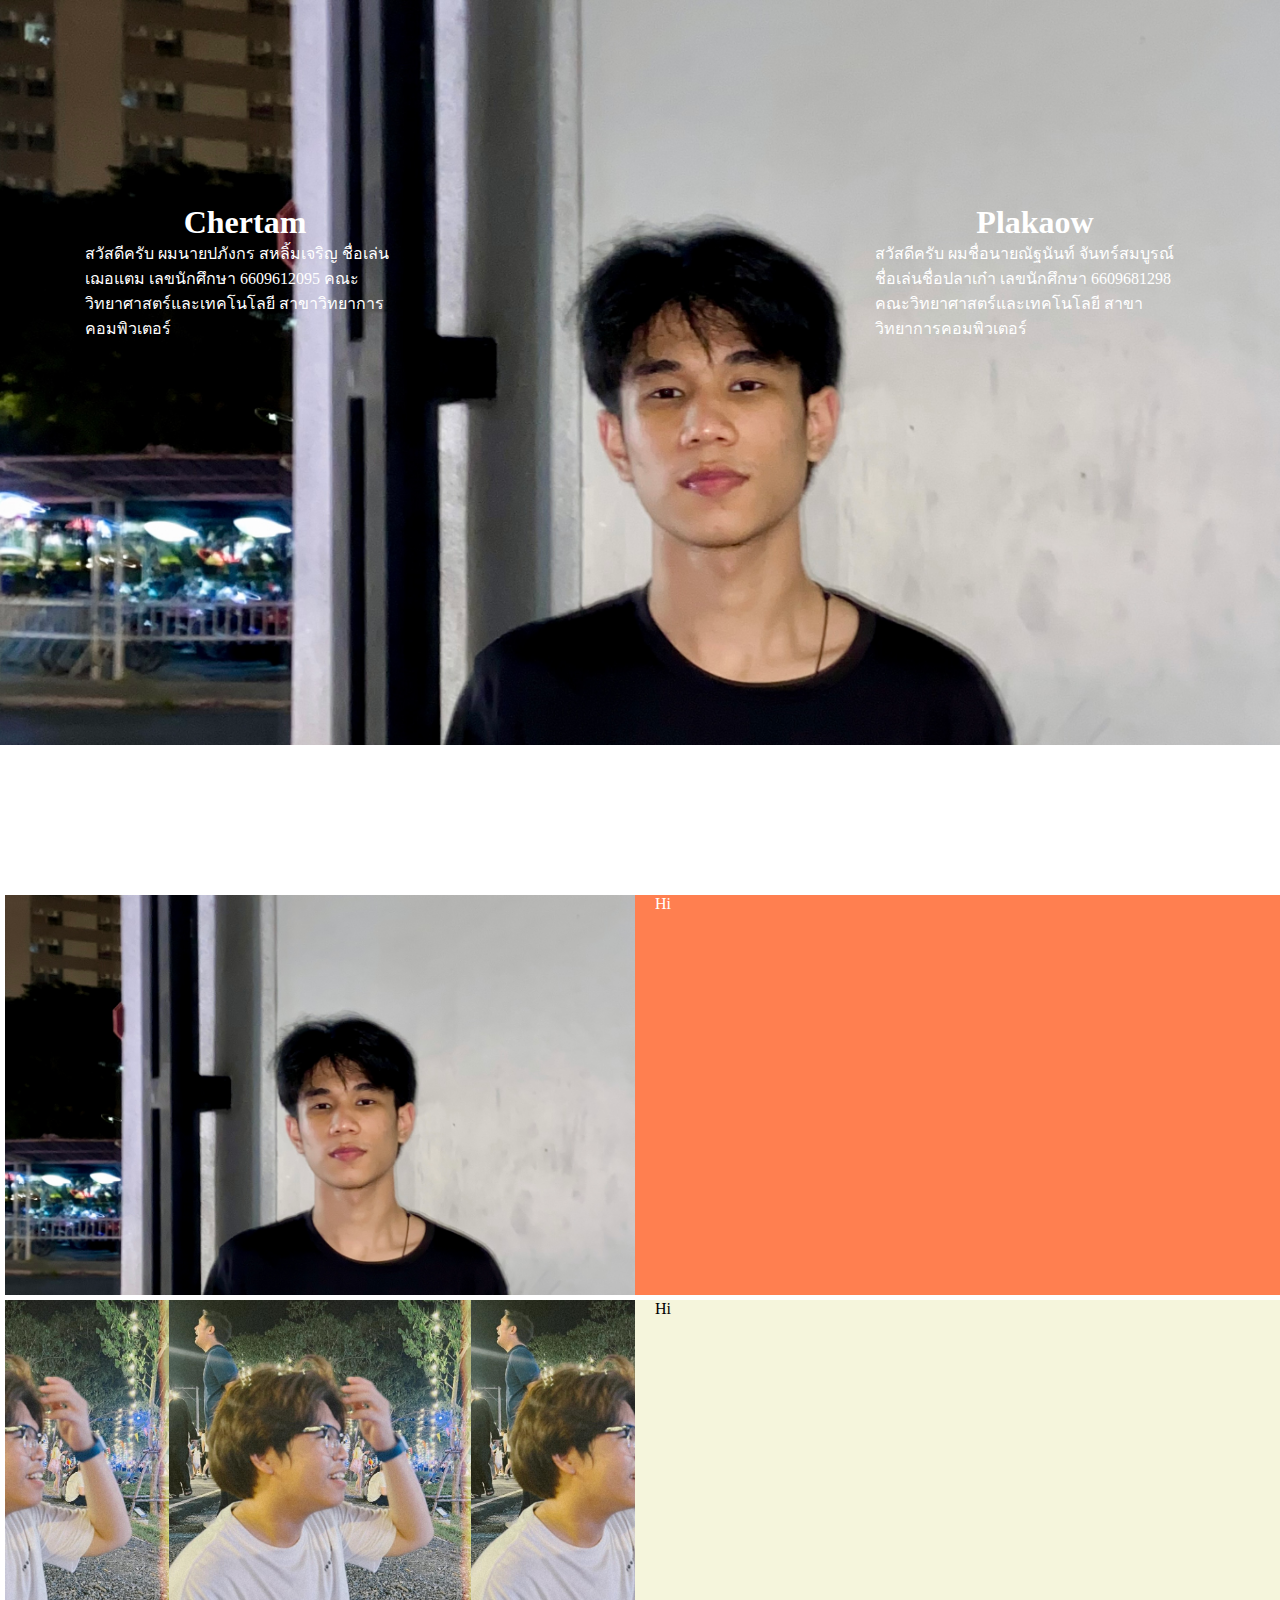
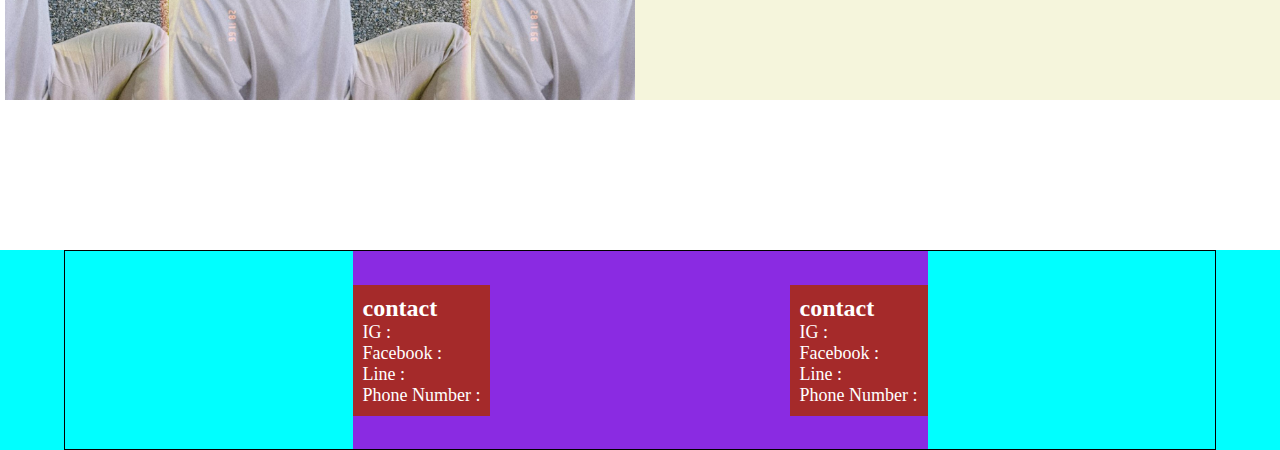
==== index.html @ 7e4df86e "pk saved" ====
<!DOCTYPE html>
<html lang="en">
<head>
    <meta charset="UTF-8">
    <meta name="viewport" content="width=device-width, initial-scale=1.0">
    <title>Home Page</title>
    <link rel="stylesheet" href="homepage.css">
</head>
<body>
    
    <!--header navbar-->
    <!--
    <nav>
        <div class="nav_bar">
            <div class="logo">
                <a href="index.html">logo</a>
                
            </div>
            
            <ul id = "nav_menu">
                <li><a link href="activity/activity.html" class="page_1">activity</a></li>
                <li><a href="#" class="page_2">Pagsdadase2</a></li>
                <li><a href="#" class="page_3">Page3</a></li>
                <li><a href="#" class="page_4">Page4</a></li>
            </ul>
            <div class="menu" id="menu"><img src="img/menu_bar.png" alt=""></div>
        </div>
    </nav>

    -->
    <!--content-->
    <div class="main_content">

        <div class="left_side">
            <div class="text_box">
                <h1>Chertam</h1>
                <p>สวัสดีครับ ผมนายปภังกร สหลิ้มเจริญ ชื่อเล่นเฌอแตม เลขนักศึกษา 6609612095 คณะวิทยาศาสตร์และเทคโนโลยี สาขาวิทยาการคอมพิวเตอร์</p>
            </div>
        </div>
        <div class="right_side">
            <div class="text_box">
                <h1>Plakaow</h1>
                <p>สวัสดีครับ ผมชื่อนายณัฐนันท์ จันทร์สมบูรณ์ ชื่อเล่นชื่อปลาเก๋า เลขนักศึกษา 6609681298 คณะวิทยาศาสตร์และเทคโนโลยี สาขาวิทยาการคอมพิวเตอร์ </p>
            </div>
        </div>
    </div>
    

    <!--about us-->
    <div class="main_about_kaow">
       <div class="about_kaow_img">
       </div>
       <div class="about_kaow_txt">
            <p>Hi</p>
       </div>
    </div>
    <div class="main_about_cher">
        <div class="about_cher_img">
        </div>
        <div class="about_cher_txt">
             <p>Hi</p>
        </div>
     </div>

    <!--Footer-->
    <footer>
        <div class="main_footer_box">
            <div class="mini_footer_box">
                <div class="footer_content">
                    <h1>contact</h1>
                    <p>IG : </p>
                    <p>Facebook : </p>
                    <p>Line : </p>
                    <p>Phone Number :</p>
                </div>
                <div class="footer_content">
                    <h1>contact</h1>
                    <p>IG :</p>
                    <p>Facebook :</p>
                    <p>Line :</p>
                    <p>Phone Number :</p>
                </div>
            </div>
        </div>
    </footer>


    <script src="homepage.js"></script>
</body>
</html>
---- homepage.css ----
*{
    margin: 0;
    padding: 0;
    box-sizing: border-box;
    color: white;
    text-decoration: none;
}

nav{
    width: 100%;
    background-color: blue;
    display: flex;
    justify-content: center;
    align-items: center;
    height: 10vh;
}
.nav_bar{
    width: 90%;
    display: flex;
    flex-direction: row;
    justify-content: space-between;
    align-items: center;
    font-size: 24px;
}
.menu{
    display: none;
}
.menu img{
    width: 100%;
    height: 50px;
}
ul{
    display: flex;
    flex-direction: row;
}
ul li{
    padding: 2vw;
    list-style: none;
}

.main_content{
    width: 100%;
    background-image: url('img/test_img.jpg');
    background-size: cover;
    background-position: 0;
    height: 745px;
    display: flex;
    flex-direction: row;
    margin-bottom: 150px;
}

.left_side{
    width: 50%;
    height: 100%;
    display: flex;
    flex-direction: column;
    justify-content: center;
    align-items: center;
}
.right_side{
    width: 50%;
    height: 100%;
    display: flex;
    flex-direction: column;
    justify-content: center;
    align-items: center;
}

.text_box{
    height: 100%;
    display: flex;
    flex-direction: column;
    justify-content: center;
    align-items: center;
}
.right_side .text_box{
    width: 50%;
    margin-bottom: 200px;
    margin-left: 150px;
}

.left_side .text_box{
    width: 50%;
    margin-bottom: 200px;
    margin-right: 150px;
}

footer{
    background-color: aqua;
    width: 100%;
    height: 200px;
    display: flex;
    justify-content: center;
    align-items: center;
    margin-top: 150px;
}
.main_footer_box{
    width: 90%;
    height: 100%;
    border: 1px solid black;
    display: flex;
    justify-content: center;
    align-items: center;
}
.mini_footer_box{
    width: 50%;
    height: 100%;
    background-color: blueviolet;
    display: flex;
    justify-content: space-between;
    align-items: center;
}
.mini_footer_box h1{
    font-size: 24px;
}
.mini_footer_box p{
    font-size: 18px;
}
.footer_content{
    background-color: brown;
    padding: 10px;
}
.main_about_kaow
{
    width: 100%;
    height: auto;
    background-color: coral;
    display: flex;
    flex-direction: row;
    margin: 5px 5px 5px 5px;
}
.about_kaow_img
{
    width: 100%;
    height: 400px;
    background-image: url(img/test_img.jpg);
    background-size: cover;
    background-position: 50%;
}
.about_kaow_txt
{
    width: 100%;
    height: auto;
    margin-left: 20px;
}
.main_about_cher
{
    width: 100%;
    height: auto;
    background-color: beige;
    display: flex;
    flex-direction: row;
    margin: 5px 5px 5px 5px;
}
.about_cher_img
{
    width: 100%;
    height: 400px;
    background-image: url(img/chertam_test.jpg);
    background-size: contain;
    background-position: 50%;
}
.about_cher_txt
{
    width: 100%;
    height: auto;
    margin-left: 20px;
}
.about_cher_txt p
{
    color: black;
}

.active{
    display: flex;
}


/* for tablet*/
@media only screen and (max-width: 1100px) and (min-width:500px){
    body{
        
    }
}

/* for phone */
@media only screen and (max-width: 850px) and (min-width:350px){
    .menu{
        display: block;
    }
    ul{
        display: none;
        flex-direction: column;
        margin-top: 30vh;
        background-color: blue;
        position: absolute;
        right: 0;
    }

    .right_side .text_box{
        width: 75%;
        font-size: 12px;
        margin-bottom: 100px;
        margin-left: 50px;
    }
    
    .left_side .text_box{
        width: 75%;
        font-size: 12px;
        margin-bottom: 100px;
        margin-right: 50px;
    }
}
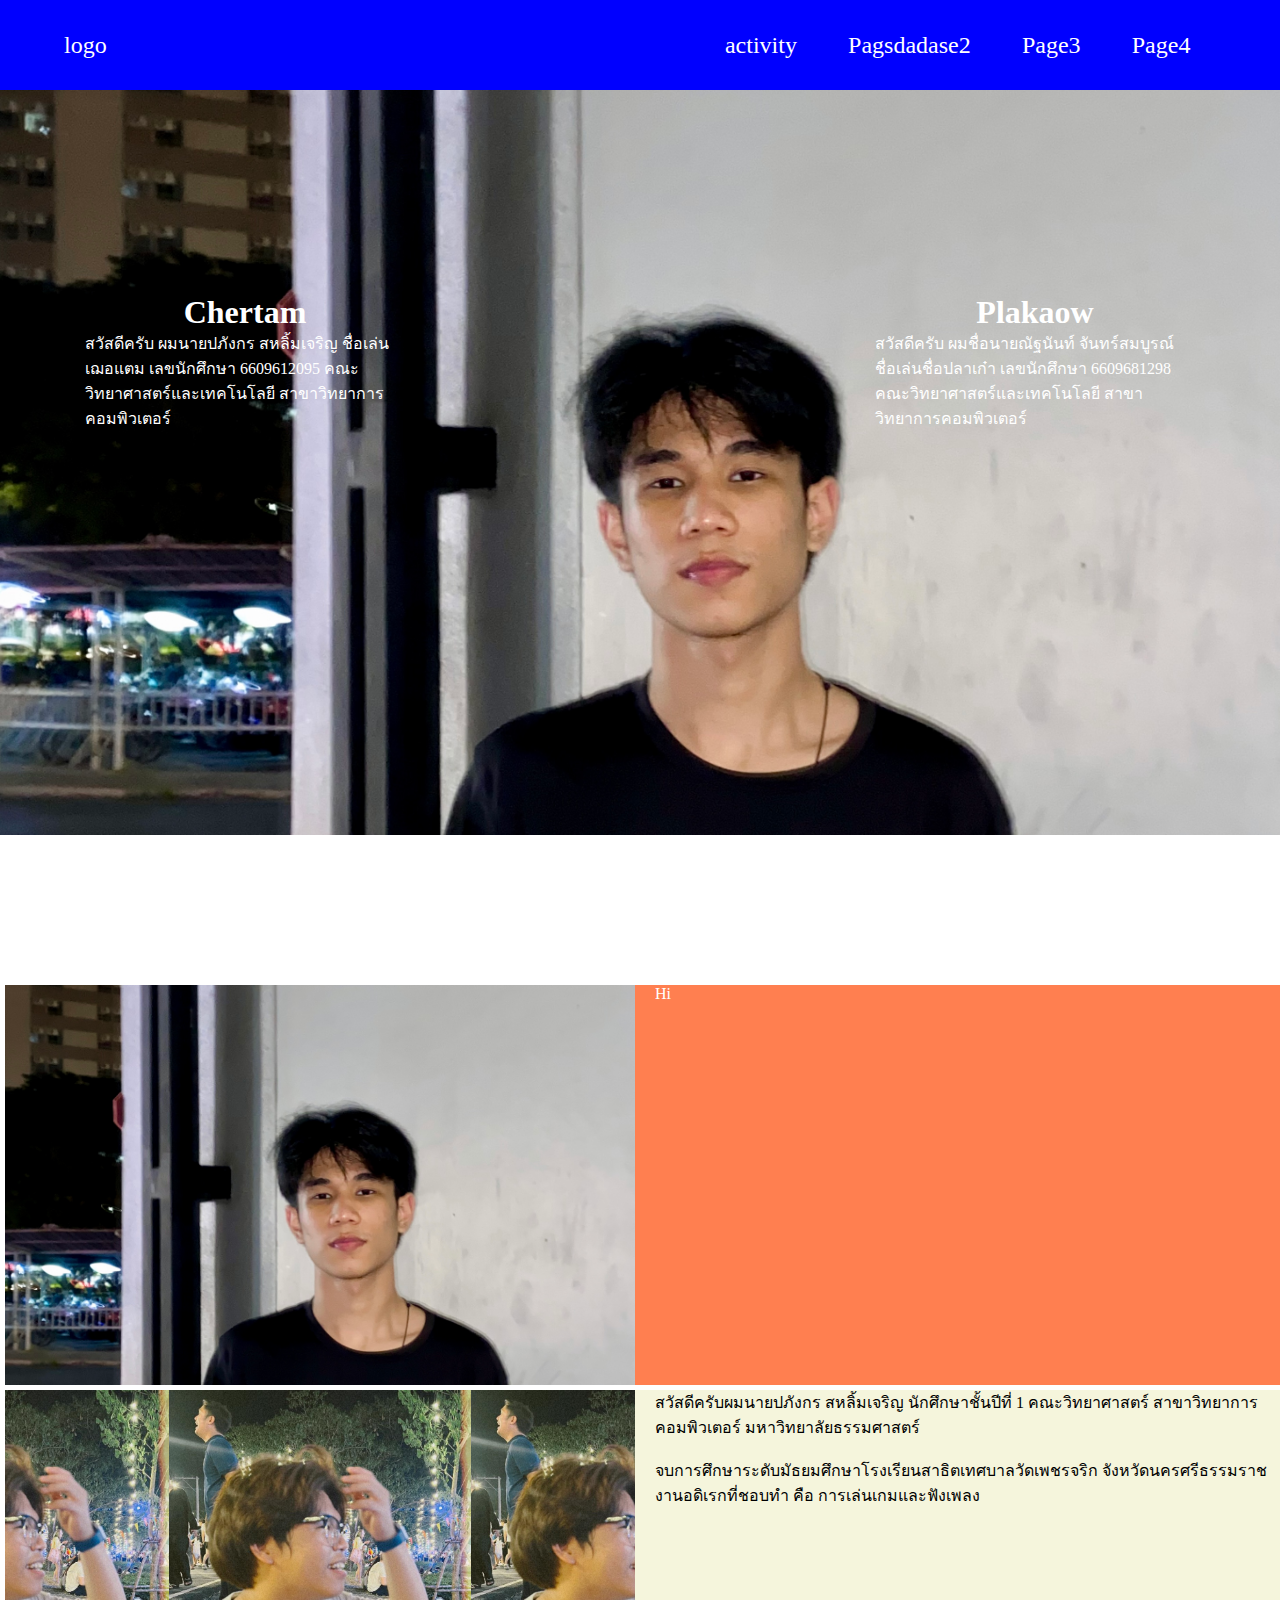
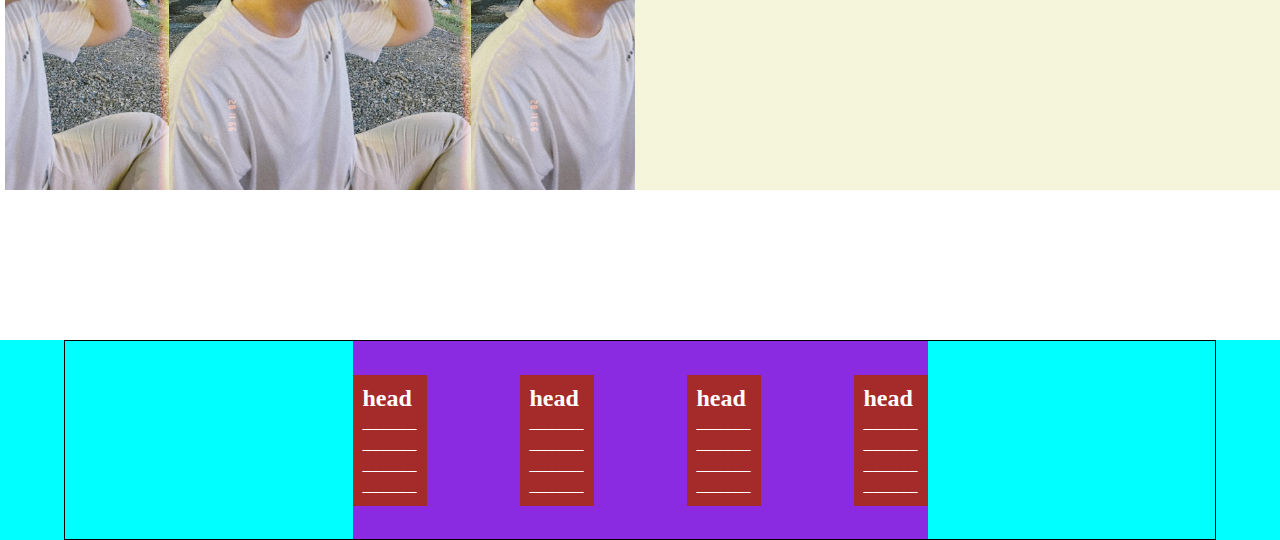
==== commit 66a1dc57: "chertam" ====
--- a/index.html
+++ b/index.html
@@ -9,7 +9,6 @@
 <body>
     
     <!--header navbar-->
-    <!--
     <nav>
         <div class="nav_bar">
             <div class="logo">
@@ -27,7 +26,6 @@
         </div>
     </nav>
 
-    -->
     <!--content-->
     <div class="main_content">
 
@@ -58,7 +56,8 @@
         <div class="about_cher_img">
         </div>
         <div class="about_cher_txt">
-             <p>Hi</p>
+             <p>สวัสดีครับผมนายปภังกร สหลิ้มเจริญ นักศึกษาชั้นปีที่ 1 คณะวิทยาศาสตร์ สาขาวิทยาการคอมพิวเตอร์ มหาวิทยาลัยธรรมศาสตร์</p><br>
+             <p>จบการศึกษาระดับมัธยมศึกษาโรงเรียนสาธิตเทศบาลวัดเพชรจริก จังหวัดนครศรีธรรมราช งานอดิเรกที่ชอบทำ คือ การเล่นเกมและฟังเพลง</p>
         </div>
      </div>
 
@@ -67,18 +66,32 @@
         <div class="main_footer_box">
             <div class="mini_footer_box">
                 <div class="footer_content">
-                    <h1>contact</h1>
-                    <p>IG : </p>
-                    <p>Facebook : </p>
-                    <p>Line : </p>
-                    <p>Phone Number :</p>
+                    <h1>head</h1>
+                    <p>______</p>
+                    <p>______</p>
+                    <p>______</p>
+                    <p>______</p>
                 </div>
                 <div class="footer_content">
-                    <h1>contact</h1>
-                    <p>IG :</p>
-                    <p>Facebook :</p>
-                    <p>Line :</p>
-                    <p>Phone Number :</p>
+                    <h1>head</h1>
+                    <p>______</p>
+                    <p>______</p>
+                    <p>______</p>
+                    <p>______</p>
+                </div>
+                <div class="footer_content">
+                    <h1>head</h1>
+                    <p>______</p>
+                    <p>______</p>
+                    <p>______</p>
+                    <p>______</p>
+                </div>
+                <div class="footer_content">
+                    <h1>head</h1>
+                    <p>______</p>
+                    <p>______</p>
+                    <p>______</p>
+                    <p>______</p>
                 </div>
             </div>
         </div>
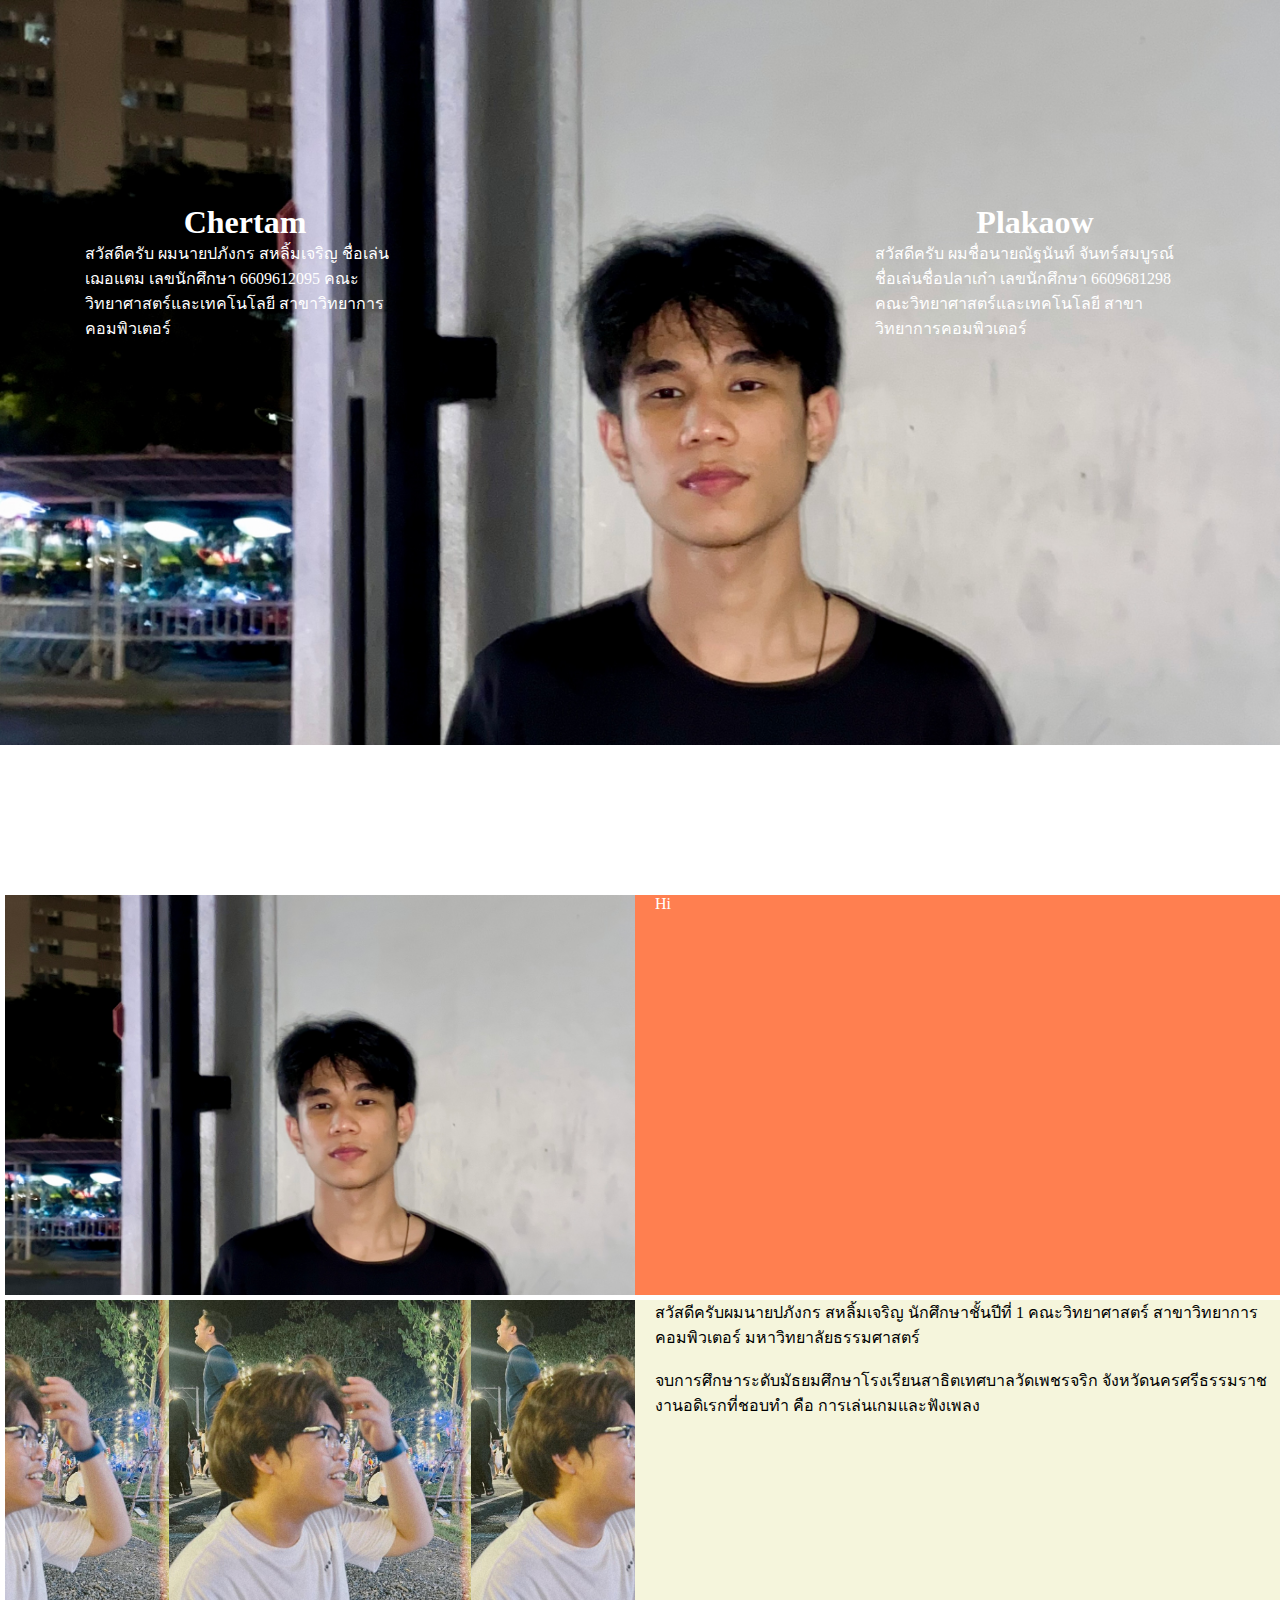
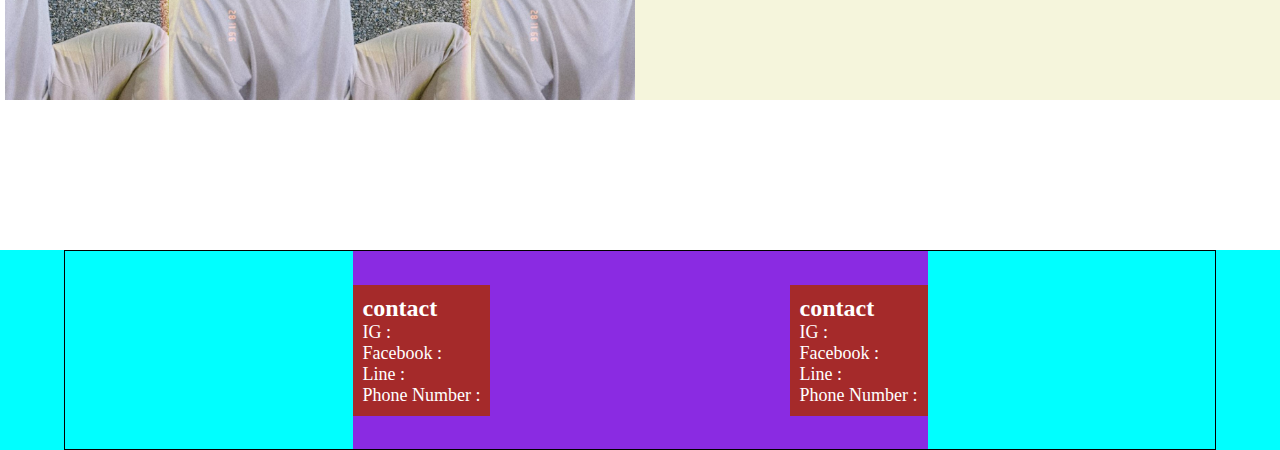
==== commit fa24ae53: "Merge branch 'main' of https://github.com/plakaow/git_with_team" ====
--- a/index.html
+++ b/index.html
@@ -9,6 +9,7 @@
 <body>
     
     <!--header navbar-->
+    <!--
     <nav>
         <div class="nav_bar">
             <div class="logo">
@@ -26,6 +27,7 @@
         </div>
     </nav>
 
+    -->
     <!--content-->
     <div class="main_content">
 
@@ -66,32 +68,18 @@
         <div class="main_footer_box">
             <div class="mini_footer_box">
                 <div class="footer_content">
-                    <h1>head</h1>
-                    <p>______</p>
-                    <p>______</p>
-                    <p>______</p>
-                    <p>______</p>
+                    <h1>contact</h1>
+                    <p>IG : </p>
+                    <p>Facebook : </p>
+                    <p>Line : </p>
+                    <p>Phone Number :</p>
                 </div>
                 <div class="footer_content">
-                    <h1>head</h1>
-                    <p>______</p>
-                    <p>______</p>
-                    <p>______</p>
-                    <p>______</p>
-                </div>
-                <div class="footer_content">
-                    <h1>head</h1>
-                    <p>______</p>
-                    <p>______</p>
-                    <p>______</p>
-                    <p>______</p>
-                </div>
-                <div class="footer_content">
-                    <h1>head</h1>
-                    <p>______</p>
-                    <p>______</p>
-                    <p>______</p>
-                    <p>______</p>
+                    <h1>contact</h1>
+                    <p>IG :</p>
+                    <p>Facebook :</p>
+                    <p>Line :</p>
+                    <p>Phone Number :</p>
                 </div>
             </div>
         </div>
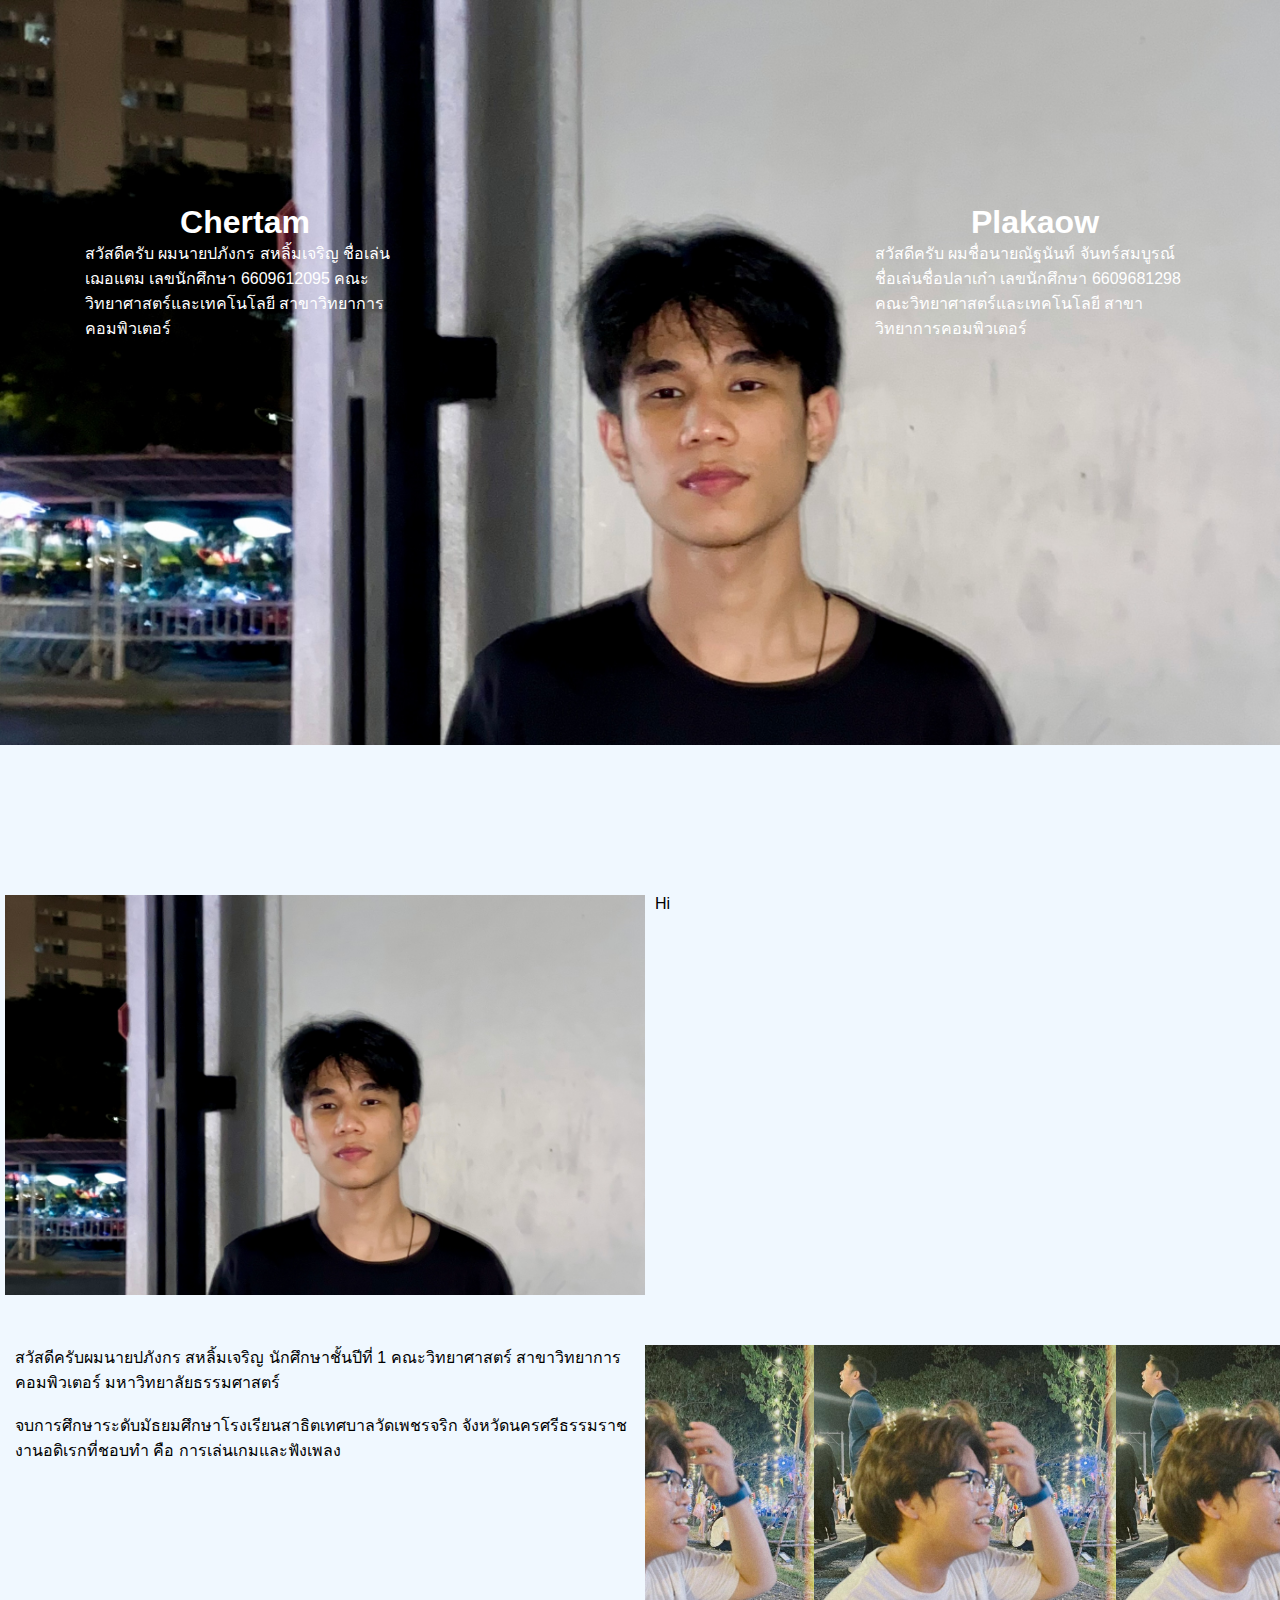
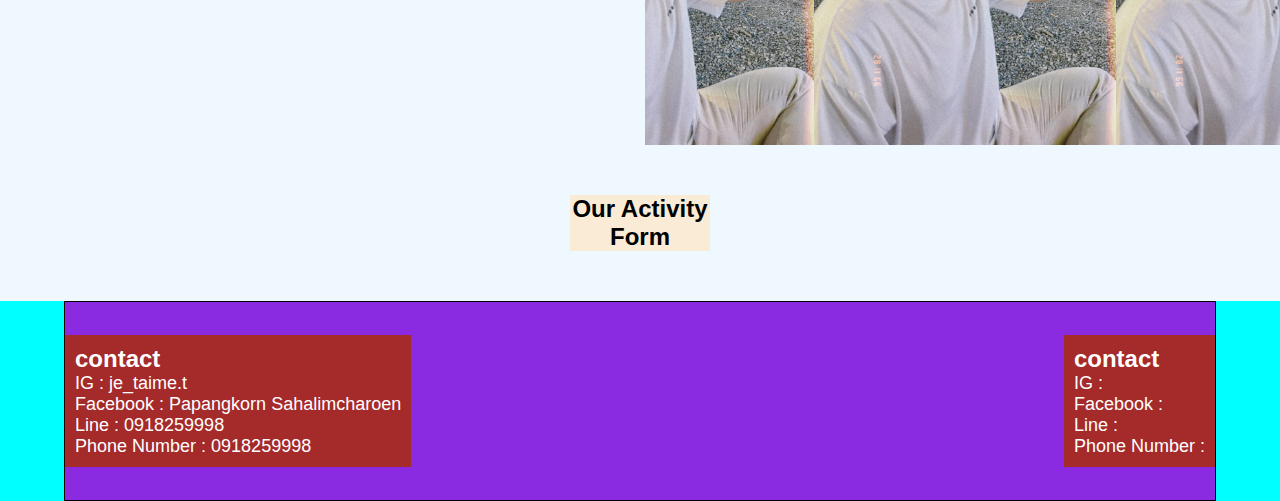
==== commit ef351758: "chertam" ====
--- a/index.html
+++ b/index.html
@@ -7,7 +7,6 @@
     <link rel="stylesheet" href="homepage.css">
 </head>
 <body>
-    
     <!--header navbar-->
     <!--
     <nav>
@@ -30,7 +29,6 @@
     -->
     <!--content-->
     <div class="main_content">
-
         <div class="left_side">
             <div class="text_box">
                 <h1>Chertam</h1>
@@ -55,24 +53,26 @@
        </div>
     </div>
     <div class="main_about_cher">
-        <div class="about_cher_img">
-        </div>
         <div class="about_cher_txt">
              <p>สวัสดีครับผมนายปภังกร สหลิ้มเจริญ นักศึกษาชั้นปีที่ 1 คณะวิทยาศาสตร์ สาขาวิทยาการคอมพิวเตอร์ มหาวิทยาลัยธรรมศาสตร์</p><br>
              <p>จบการศึกษาระดับมัธยมศึกษาโรงเรียนสาธิตเทศบาลวัดเพชรจริก จังหวัดนครศรีธรรมราช งานอดิเรกที่ชอบทำ คือ การเล่นเกมและฟังเพลง</p>
         </div>
+        <div class="about_cher_img">
+        </div>
      </div>
-
+     <div class="main_to_activity">
+        <a link href="activity/activity.html"><h2>Our Activity Form</h2></a>
+     </div>
     <!--Footer-->
     <footer>
         <div class="main_footer_box">
             <div class="mini_footer_box">
                 <div class="footer_content">
                     <h1>contact</h1>
-                    <p>IG : </p>
-                    <p>Facebook : </p>
-                    <p>Line : </p>
-                    <p>Phone Number :</p>
+                    <p>IG : je_taime.t</p>
+                    <p>Facebook : Papangkorn Sahalimcharoen</p>
+                    <p>Line : 0918259998</p>
+                    <p>Phone Number : 0918259998</p>
                 </div>
                 <div class="footer_content">
                     <h1>contact</h1>
--- a/homepage.css
+++ b/homepage.css
@@ -5,7 +5,11 @@
     color: white;
     text-decoration: none;
 }
-
+body
+{
+    background-color: aliceblue;
+    font-family: Arial, Helvetica, sans-serif;
+}
 nav{
     width: 100%;
     background-color: blue;
@@ -48,7 +52,6 @@
     flex-direction: row;
     margin-bottom: 150px;
 }
-
 .left_side{
     width: 50%;
     height: 100%;
@@ -92,7 +95,7 @@
     display: flex;
     justify-content: center;
     align-items: center;
-    margin-top: 150px;
+    margin-top: 50px;
 }
 .main_footer_box{
     width: 90%;
@@ -103,7 +106,7 @@
     align-items: center;
 }
 .mini_footer_box{
-    width: 50%;
+    width: 100%;
     height: 100%;
     background-color: blueviolet;
     display: flex;
@@ -124,7 +127,6 @@
 {
     width: 100%;
     height: auto;
-    background-color: coral;
     display: flex;
     flex-direction: row;
     margin: 5px 5px 5px 5px;
@@ -141,16 +143,20 @@
 {
     width: 100%;
     height: auto;
-    margin-left: 20px;
+    margin-left: 0px;
+}
+.about_kaow_txt p
+{
+    color: black;
+    margin-left: 10px;
 }
 .main_about_cher
 {
     width: 100%;
     height: auto;
-    background-color: beige;
-    display: flex;
-    flex-direction: row;
-    margin: 5px 5px 5px 5px;
+    display: flex;
+    flex-direction: row;
+    margin: 50px 5px 5px 5px;
 }
 .about_cher_img
 {
@@ -164,17 +170,38 @@
 {
     width: 100%;
     height: auto;
-    margin-left: 20px;
+    margin-left: 0px;
 }
 .about_cher_txt p
 {
     color: black;
+    margin-left: 10px;
+    margin-right: 10px;
 }
 
 .active{
     display: flex;
 }
-
+.main_to_activity
+{
+    display: flex;
+    justify-content: center;
+    margin-top: 50px;
+}
+.main_to_activity a
+{
+    display: flex;
+    justify-content: center;
+    size: 50px;
+    width: 140px;
+    background-color: antiquewhite;
+}
+.main_to_activity a h2
+{
+    display: row;
+    color: black;
+    text-align: center;
+}
 
 /* for tablet*/
 @media only screen and (max-width: 1100px) and (min-width:500px){
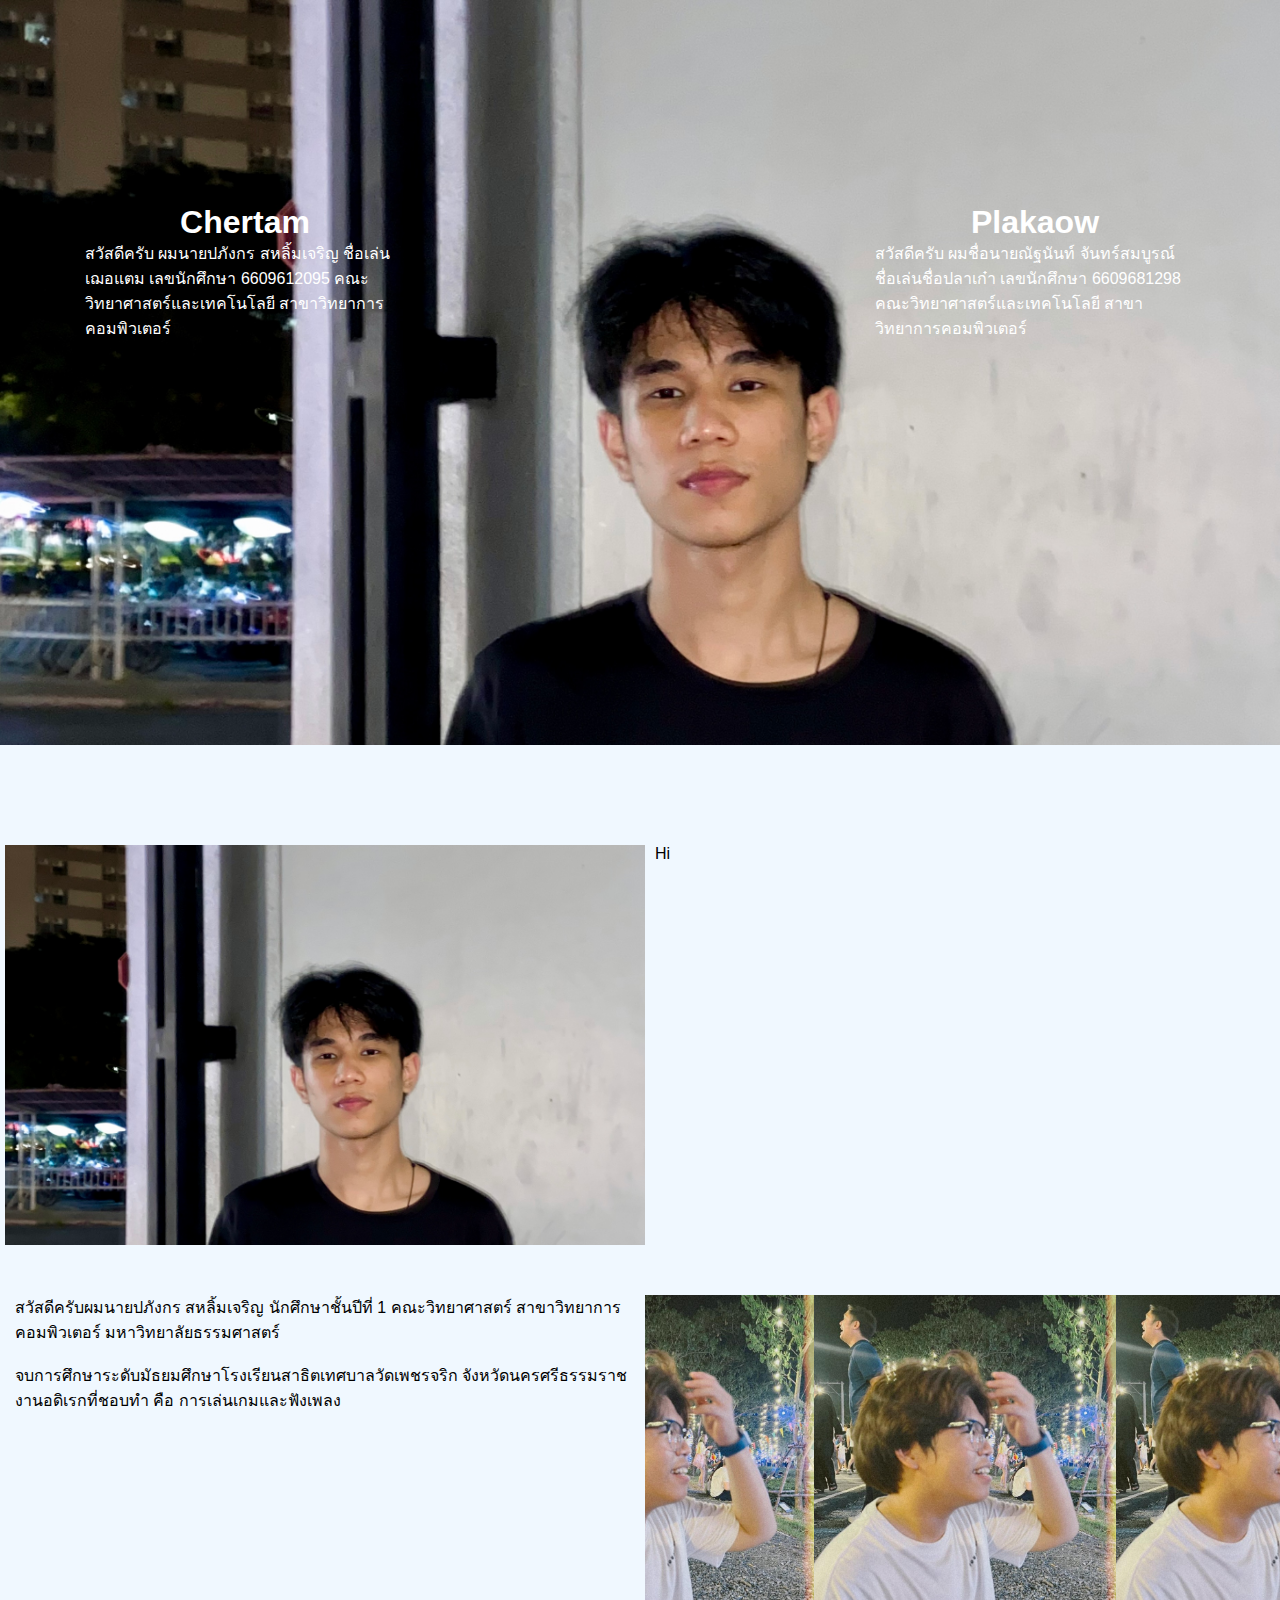
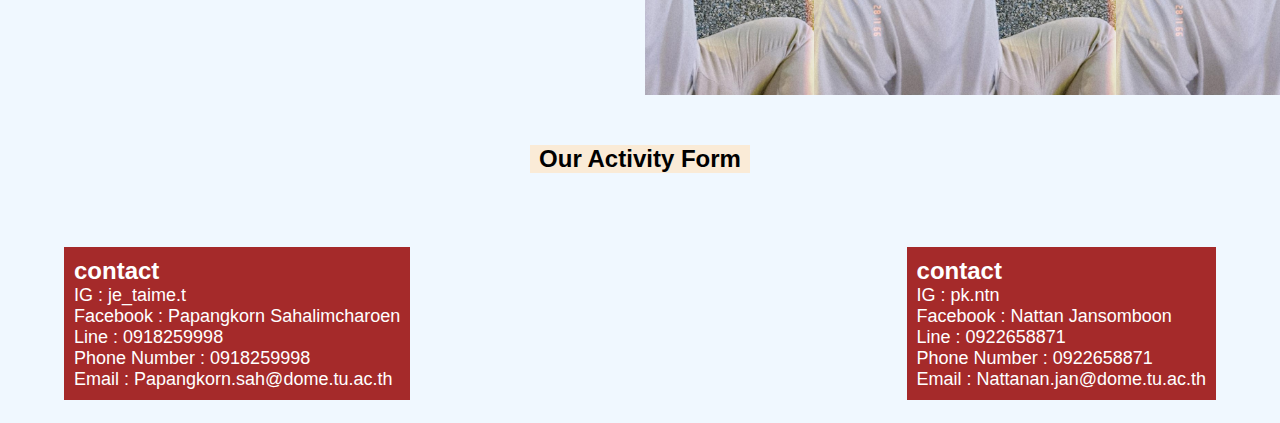
==== commit 296ab738: "chertam" ====
--- a/index.html
+++ b/index.html
@@ -73,13 +73,15 @@
                     <p>Facebook : Papangkorn Sahalimcharoen</p>
                     <p>Line : 0918259998</p>
                     <p>Phone Number : 0918259998</p>
+                    <p>Email : Papangkorn.sah@dome.tu.ac.th</p>
                 </div>
                 <div class="footer_content">
                     <h1>contact</h1>
-                    <p>IG :</p>
-                    <p>Facebook :</p>
-                    <p>Line :</p>
-                    <p>Phone Number :</p>
+                    <p>IG : pk.ntn</p>
+                    <p>Facebook : Nattan Jansomboon</p>
+                    <p>Line : 0922658871</p>
+                    <p>Phone Number : 0922658871</p>
+                    <p>Email : Nattanan.jan@dome.tu.ac.th</p>
                 </div>
             </div>
         </div>
--- a/homepage.css
+++ b/homepage.css
@@ -50,7 +50,7 @@
     height: 745px;
     display: flex;
     flex-direction: row;
-    margin-bottom: 150px;
+    margin-bottom: 100px;
 }
 .left_side{
     width: 50%;
@@ -89,7 +89,7 @@
 }
 
 footer{
-    background-color: aqua;
+    /*background-color: aqua;*/
     width: 100%;
     height: 200px;
     display: flex;
@@ -100,7 +100,7 @@
 .main_footer_box{
     width: 90%;
     height: 100%;
-    border: 1px solid black;
+    /*border: 1px solid black;*/
     display: flex;
     justify-content: center;
     align-items: center;
@@ -108,7 +108,7 @@
 .mini_footer_box{
     width: 100%;
     height: 100%;
-    background-color: blueviolet;
+    /*background-color: blueviolet;*/
     display: flex;
     justify-content: space-between;
     align-items: center;
@@ -193,7 +193,7 @@
     display: flex;
     justify-content: center;
     size: 50px;
-    width: 140px;
+    width: 220px;
     background-color: antiquewhite;
 }
 .main_to_activity a h2
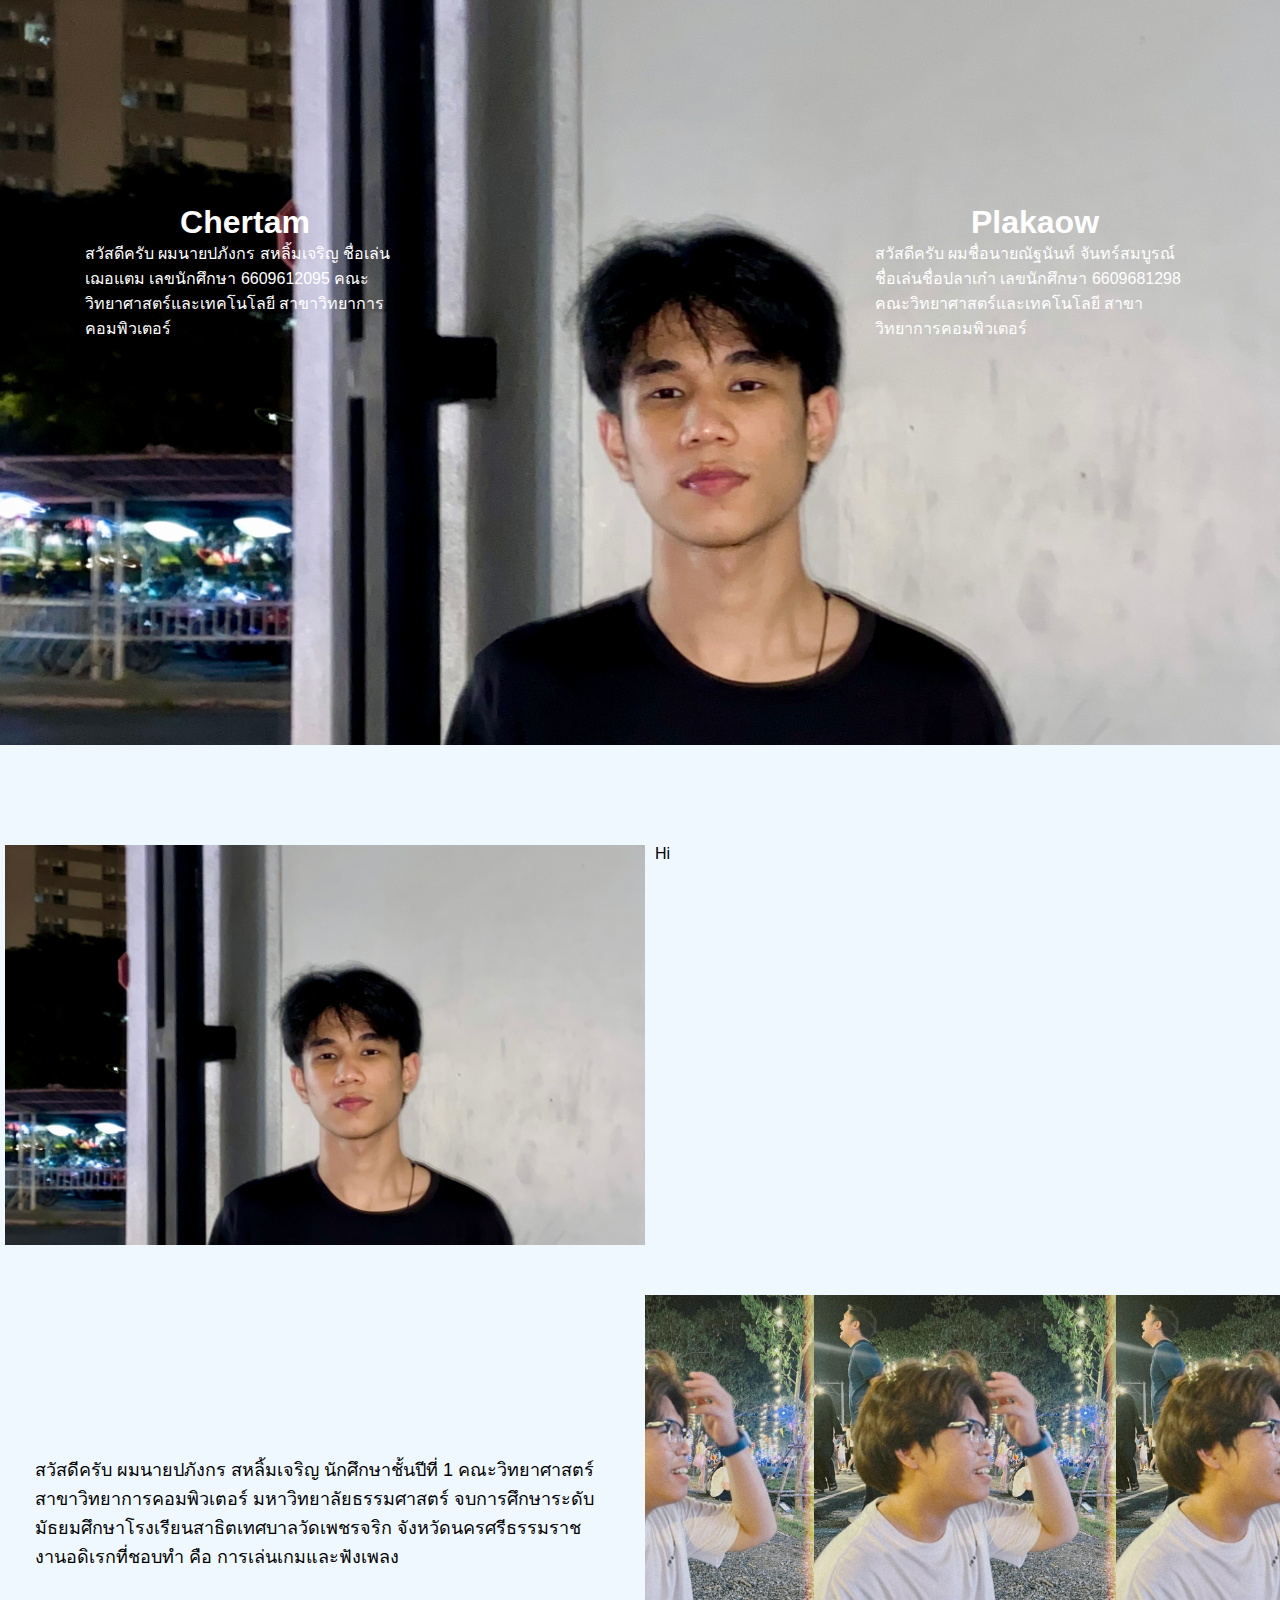
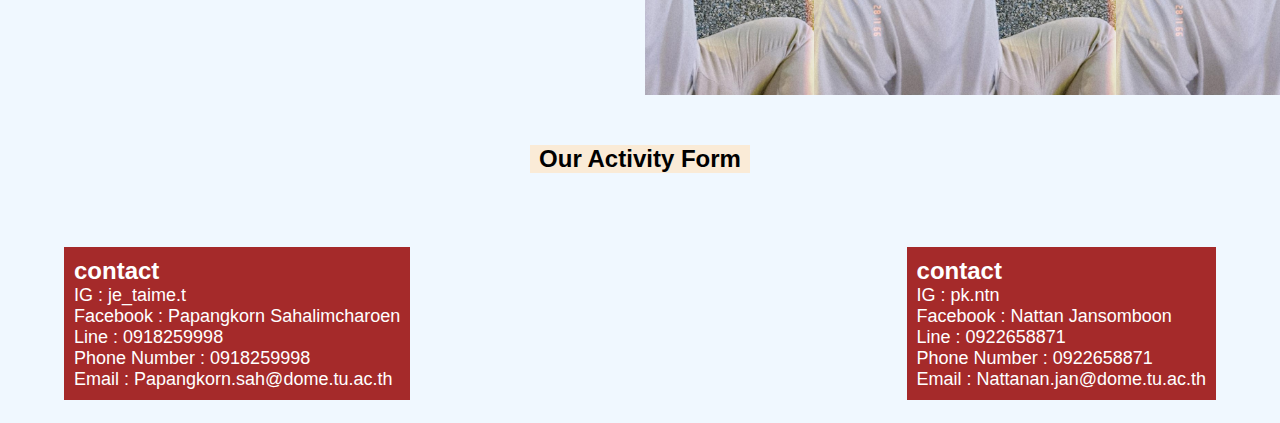
==== commit e0d8822b: "chertam" ====
--- a/index.html
+++ b/index.html
@@ -54,8 +54,8 @@
     </div>
     <div class="main_about_cher">
         <div class="about_cher_txt">
-             <p>สวัสดีครับผมนายปภังกร สหลิ้มเจริญ นักศึกษาชั้นปีที่ 1 คณะวิทยาศาสตร์ สาขาวิทยาการคอมพิวเตอร์ มหาวิทยาลัยธรรมศาสตร์</p><br>
-             <p>จบการศึกษาระดับมัธยมศึกษาโรงเรียนสาธิตเทศบาลวัดเพชรจริก จังหวัดนครศรีธรรมราช งานอดิเรกที่ชอบทำ คือ การเล่นเกมและฟังเพลง</p>
+             <p>สวัสดีครับ ผมนายปภังกร สหลิ้มเจริญ นักศึกษาชั้นปีที่ 1 คณะวิทยาศาสตร์ สาขาวิทยาการคอมพิวเตอร์ มหาวิทยาลัยธรรมศาสตร์
+             จบการศึกษาระดับมัธยมศึกษาโรงเรียนสาธิตเทศบาลวัดเพชรจริก จังหวัดนครศรีธรรมราช งานอดิเรกที่ชอบทำ คือ การเล่นเกมและฟังเพลง</p>
         </div>
         <div class="about_cher_img">
         </div>
--- a/homepage.css
+++ b/homepage.css
@@ -174,9 +174,12 @@
 }
 .about_cher_txt p
 {
+    margin-top: 25%;
     color: black;
-    margin-left: 10px;
-    margin-right: 10px;
+    margin-left: 30px;
+    margin-right: 40px;
+    font-family:'Lucida Sans', 'Lucida Sans Regular', 'Lucida Grande', 'Lucida Sans Unicode', Geneva, Verdana, sans-serif;
+    font-size: large;
 }
 
 .active{
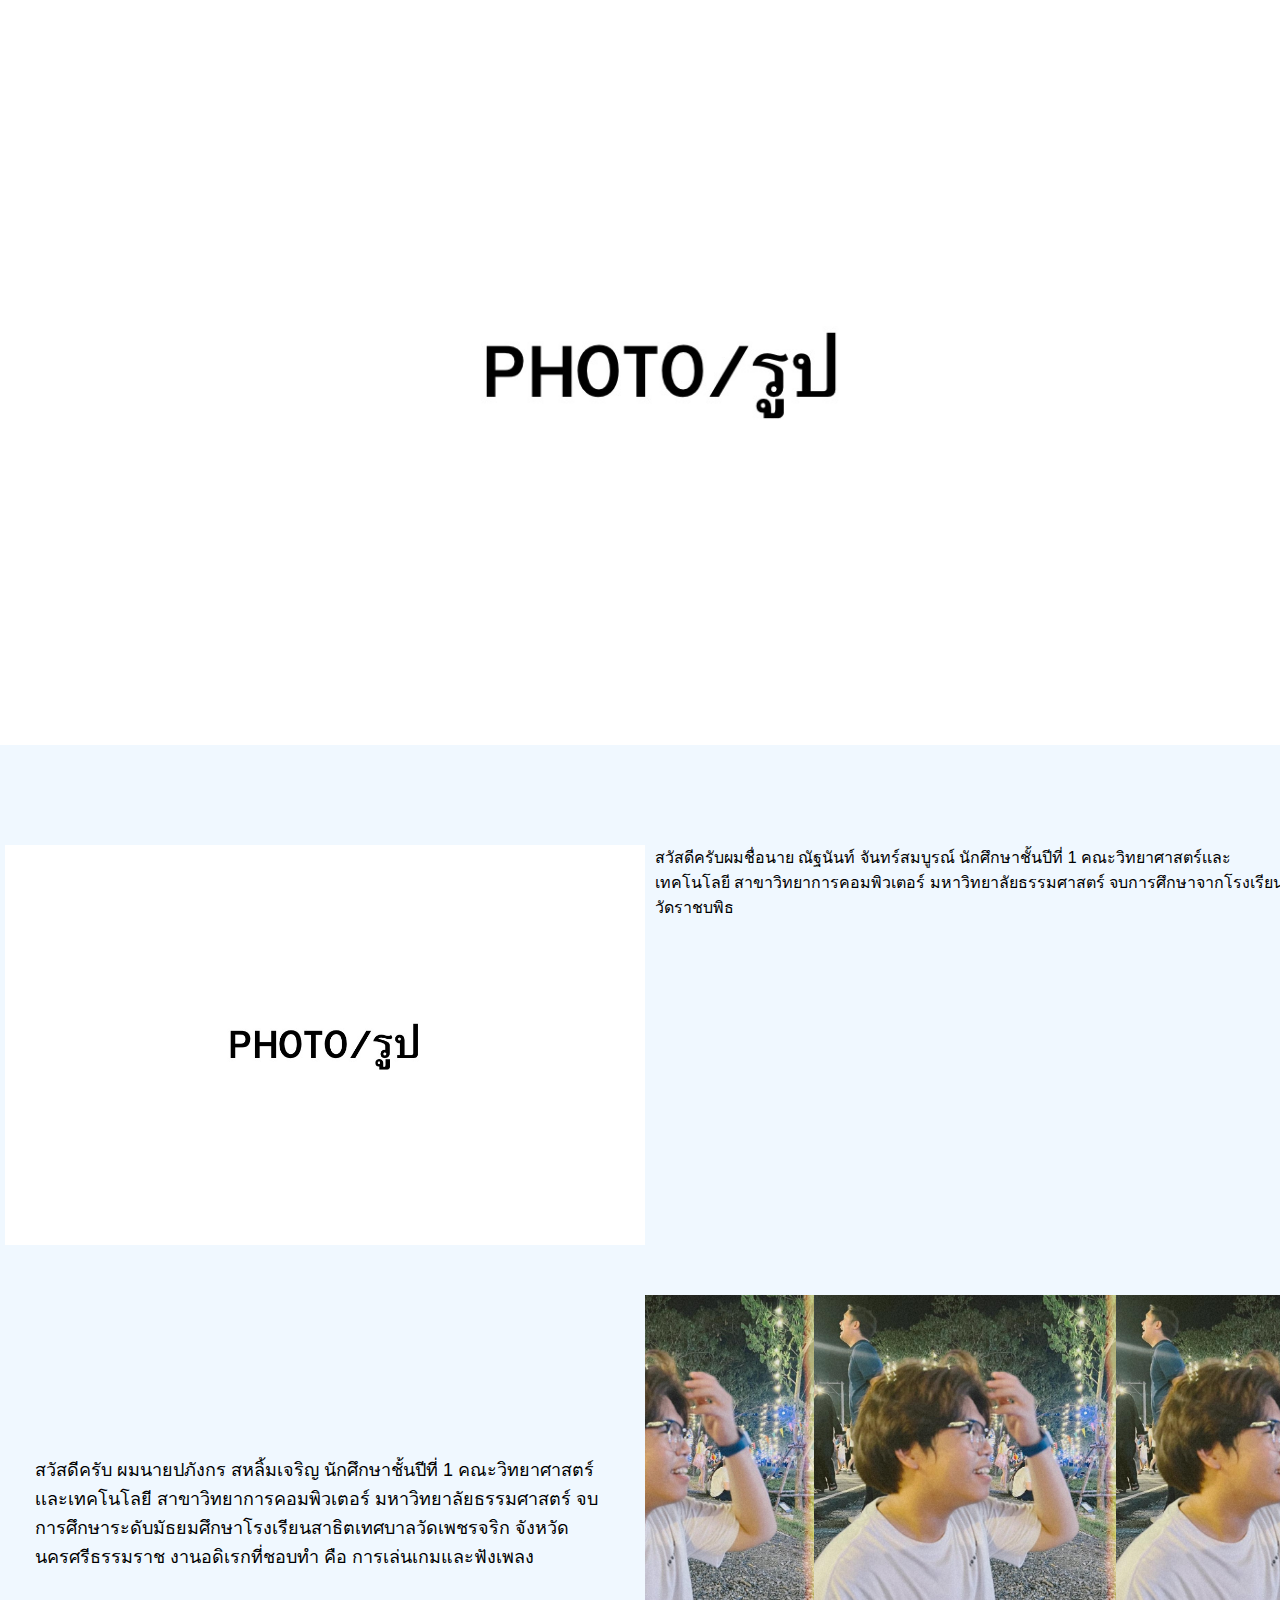
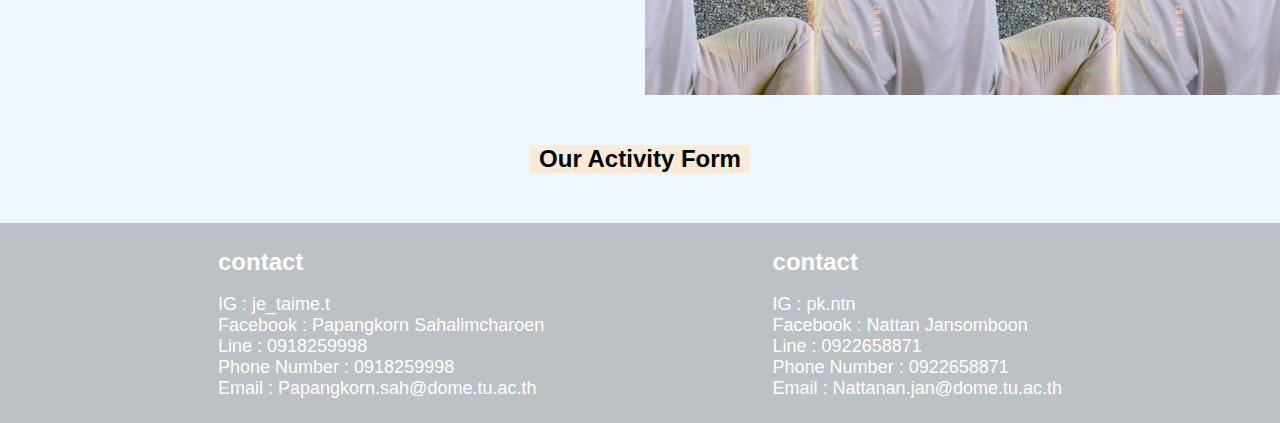
==== commit 740f92af: "cher\" ====
--- a/index.html
+++ b/index.html
@@ -49,19 +49,20 @@
        <div class="about_kaow_img">
        </div>
        <div class="about_kaow_txt">
-            <p>Hi</p>
+            <p>สวัสดีครับผมชื่อนาย ณัฐนันท์ จันทร์สมบูรณ์ นักศึกษาชั้นปีที่ 1 
+                คณะวิทยาศาสตร์เเละเทคโนโลยี สาขาวิทยาการคอมพิวเตอร์ มหาวิทยาลัยธรรมศาสตร์ จบการศึกษาจากโรงเรียนวัดราชบพิธ</p>
        </div>
     </div>
     <div class="main_about_cher">
         <div class="about_cher_txt">
-             <p>สวัสดีครับ ผมนายปภังกร สหลิ้มเจริญ นักศึกษาชั้นปีที่ 1 คณะวิทยาศาสตร์ สาขาวิทยาการคอมพิวเตอร์ มหาวิทยาลัยธรรมศาสตร์
+             <p>สวัสดีครับ ผมนายปภังกร สหลิ้มเจริญ นักศึกษาชั้นปีที่ 1 คณะวิทยาศาสตร์เเละเทคโนโลยี สาขาวิทยาการคอมพิวเตอร์ มหาวิทยาลัยธรรมศาสตร์
              จบการศึกษาระดับมัธยมศึกษาโรงเรียนสาธิตเทศบาลวัดเพชรจริก จังหวัดนครศรีธรรมราช งานอดิเรกที่ชอบทำ คือ การเล่นเกมและฟังเพลง</p>
         </div>
         <div class="about_cher_img">
         </div>
      </div>
      <div class="main_to_activity">
-        <a link href="activity/activity.html"><h2>Our Activity Form</h2></a>
+        <a link href="activity/test_act.html"><h2>Our Activity Form</h2></a>
      </div>
     <!--Footer-->
     <footer>
--- a/homepage.css
+++ b/homepage.css
@@ -44,7 +44,7 @@
 
 .main_content{
     width: 100%;
-    background-image: url('img/test_img.jpg');
+    background-image: url('img/img.jpg');
     background-size: cover;
     background-position: 0;
     height: 745px;
@@ -89,7 +89,7 @@
 }
 
 footer{
-    /*background-color: aqua;*/
+    background-color: #5555;
     width: 100%;
     height: 200px;
     display: flex;
@@ -106,7 +106,7 @@
     align-items: center;
 }
 .mini_footer_box{
-    width: 100%;
+    width: 75%;
     height: 100%;
     /*background-color: blueviolet;*/
     display: flex;
@@ -120,9 +120,11 @@
     font-size: 18px;
 }
 .footer_content{
-    background-color: brown;
     padding: 10px;
 }
+.footer_content h1{
+    margin-bottom: 18px;
+}
 .main_about_kaow
 {
     width: 100%;
@@ -135,7 +137,7 @@
 {
     width: 100%;
     height: 400px;
-    background-image: url(img/test_img.jpg);
+    background-image: url(img/img.jpg);
     background-size: cover;
     background-position: 50%;
 }
@@ -214,7 +216,11 @@
 }
 
 /* for phone */
-@media only screen and (max-width: 850px) and (min-width:350px){
+@media only screen and (max-width: 750px) and (min-width:350px){
+    /*body
+    {
+        background-color: aqua;
+    }*/
     .menu{
         display: block;
     }
@@ -226,7 +232,16 @@
         position: absolute;
         right: 0;
     }
-
+    .main_content{
+        width: 100%;
+        background-image: url('img/test_img.jpg');
+        background-size: cover;
+        background-position: center;
+        height: 300px;
+        display: flex;
+        flex-direction: row;
+        margin-bottom: 30px;
+    }
     .right_side .text_box{
         width: 75%;
         font-size: 12px;
@@ -240,4 +255,81 @@
         margin-bottom: 100px;
         margin-right: 50px;
     }
-}
+    .about_kaow_img
+{
+    width: 100%;
+    height: 200px;
+    background-image: url(img/test_img.jpg);
+    background-size: cover;
+    background-position: 50%;
+}
+.about_kaow_txt
+{
+    width: 100%;
+    height: auto;
+    margin-left: 0px;
+}
+.about_kaow_txt p
+{
+    color: black;
+    margin-left: 10px;
+}
+    .about_cher_img
+{
+    width: 100%;
+    height: 200px;
+    background-image: url(img/chertam_test.jpg);
+    background-size: contain;
+    background-position: 50%;
+}
+    .about_cher_txt
+{
+    width: 100%;
+    height: auto;
+    margin-left: 0px;
+}
+.about_cher_txt p
+{
+    margin-top: 5%;
+    color: black;
+    margin-left: 10px;
+    margin-right: 10px;
+    font-family:'Lucida Sans', 'Lucida Sans Regular', 'Lucida Grande', 'Lucida Sans Unicode', Geneva, Verdana, sans-serif;
+    font-size: smaller;
+}
+    footer{
+        /*background-color: aqua;*/
+        width: 100%;
+        height: 200px;
+        display: flex;
+        justify-content: center;
+        align-items: center;
+        margin-top: 50px;
+    }
+    .main_footer_box{
+        width: 90%;
+        height: 100%;
+        /*border: 1px solid black;*/
+        display: flex;
+        justify-content: center;
+        align-items: center;
+    }
+    .mini_footer_box{
+        width: 100%;
+        height: 100%;
+        /*background-color: blueviolet;*/
+        display: flex;
+        justify-content: space-between;
+        align-items: center;
+    }
+    .mini_footer_box h1{
+        font-size: 24px;
+    }
+    .mini_footer_box p{
+        font-size: 18px;
+    }
+    .footer_content{
+        background-color: brown;
+        padding: 10px;
+    }
+}
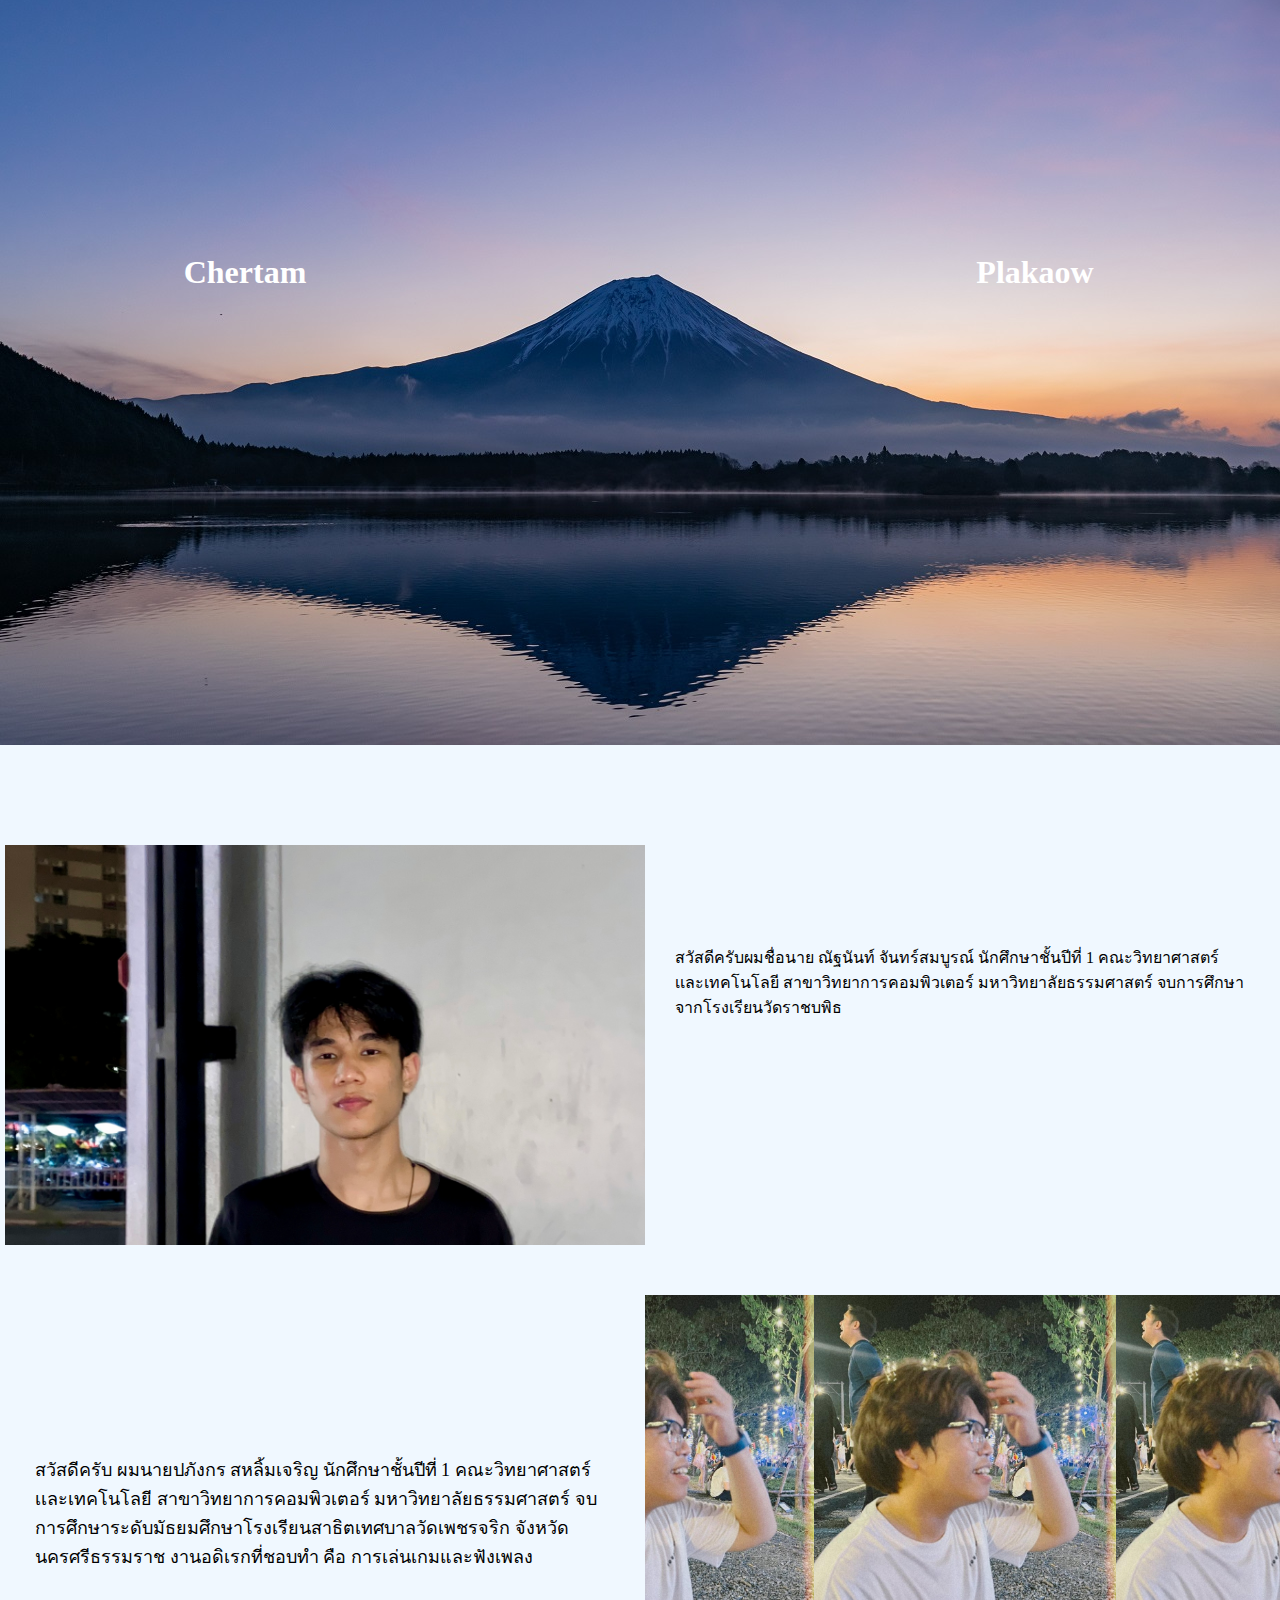
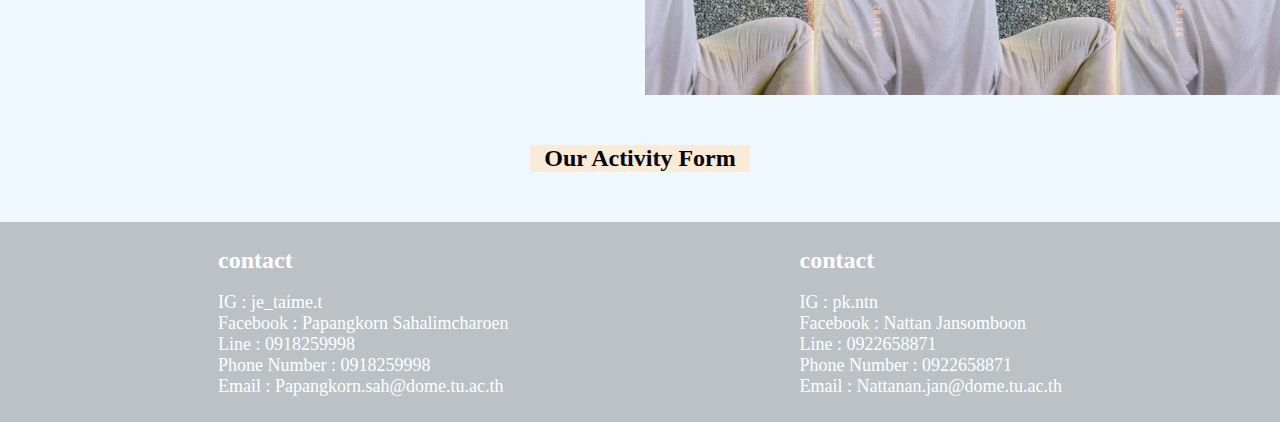
==== commit 0f5c87b0: "cher" ====
--- a/index.html
+++ b/index.html
@@ -32,13 +32,11 @@
         <div class="left_side">
             <div class="text_box">
                 <h1>Chertam</h1>
-                <p>สวัสดีครับ ผมนายปภังกร สหลิ้มเจริญ ชื่อเล่นเฌอแตม เลขนักศึกษา 6609612095 คณะวิทยาศาสตร์และเทคโนโลยี สาขาวิทยาการคอมพิวเตอร์</p>
             </div>
         </div>
         <div class="right_side">
             <div class="text_box">
                 <h1>Plakaow</h1>
-                <p>สวัสดีครับ ผมชื่อนายณัฐนันท์ จันทร์สมบูรณ์ ชื่อเล่นชื่อปลาเก๋า เลขนักศึกษา 6609681298 คณะวิทยาศาสตร์และเทคโนโลยี สาขาวิทยาการคอมพิวเตอร์ </p>
             </div>
         </div>
     </div>
--- a/homepage.css
+++ b/homepage.css
@@ -5,10 +5,14 @@
     color: white;
     text-decoration: none;
 }
+@font-face {
+    font-family: 'Manum';
+    src: url('ManumThin.ttf') format('truetype');
+}
 body
 {
     background-color: aliceblue;
-    font-family: Arial, Helvetica, sans-serif;
+    font-family: 'Manum';
 }
 nav{
     width: 100%;
@@ -44,7 +48,7 @@
 
 .main_content{
     width: 100%;
-    background-image: url('img/img.jpg');
+    background-image: url('img/kiji-best-views-of-mt-fuji-10-1-3.jpg');
     background-size: cover;
     background-position: 0;
     height: 745px;
@@ -137,7 +141,7 @@
 {
     width: 100%;
     height: 400px;
-    background-image: url(img/img.jpg);
+    background-image: url(img/test_img.jpg);
     background-size: cover;
     background-position: 50%;
 }
@@ -150,7 +154,9 @@
 .about_kaow_txt p
 {
     color: black;
-    margin-left: 10px;
+    margin-left: 30px;
+    margin-right: 40px;
+    margin-top: 100px;
 }
 .main_about_cher
 {
@@ -180,7 +186,6 @@
     color: black;
     margin-left: 30px;
     margin-right: 40px;
-    font-family:'Lucida Sans', 'Lucida Sans Regular', 'Lucida Grande', 'Lucida Sans Unicode', Geneva, Verdana, sans-serif;
     font-size: large;
 }
 
@@ -210,8 +215,86 @@
 
 /* for tablet*/
 @media only screen and (max-width: 1100px) and (min-width:500px){
-    body{
-        
+    body{   
+    }
+    .text_box{
+        height: 100%;
+        display: flex;
+        flex-direction: column;
+        justify-content: center;
+        align-items: center;
+        margin-top: 100px;
+        margin-left: 40px;
+        margin-right: 40px;
+    }
+    .main_content{
+        width: 100%;
+        background-image: url('img/kiji-best-views-of-mt-fuji-10-1-3.jpg');
+        background-size: cover;
+        background-position: 0px;
+        height: 500px;
+        display: flex;
+        flex-direction: row;
+        margin-bottom: 50px;
+    }
+    .footer_content{
+        padding: 10px;
+        display:grid;
+        justify-content: center;
+    }
+    .main_footer_box{
+        width: 90%;
+        height: 100%;
+        /*border: 1px solid black;*/
+        display: flex;
+        justify-content: center;
+        align-items: center;
+    }
+    footer{
+        background-color: #5555;
+        width: 100%;
+        height: 250px;
+        display: flex;
+        justify-content: center;
+        align-items: center;
+        margin-top: 50px;
+    }
+    .footer_content h1{
+        margin-bottom: 10px;
+    }
+    .left_side{
+        width: 50%;
+        height: 100%;
+        display: flex;
+        flex-direction: column;
+        justify-content: center;
+        align-items: center;
+    }
+    .right_side{
+        width: 50%;
+        height: 100%;
+        display: flex;
+        flex-direction: column;
+        justify-content: center;
+        align-items: center;
+    }
+    .right_side .text_box{
+        width: 70%;
+        margin-bottom: 200px;
+        margin-left: 90px;
+    }
+    
+    .left_side .text_box{
+        width: 70%;
+        margin-bottom: 200px;
+        margin-right: 90px;
+    }
+    .about_kaow_txt p
+    {
+    color: black;
+    margin-left: 10px;
+    margin-right: 20px;
+    margin-top: 96px;
     }
 }
 
@@ -234,7 +317,7 @@
     }
     .main_content{
         width: 100%;
-        background-image: url('img/test_img.jpg');
+        background-image: url('img/kiji-best-views-of-mt-fuji-10-1-3.jpg');
         background-size: cover;
         background-position: center;
         height: 300px;
@@ -242,17 +325,26 @@
         flex-direction: row;
         margin-bottom: 30px;
     }
+    .right_side{
+        width: 50%;
+        height: 100%;
+        display: flex;
+        flex-direction: column;
+        justify-content: center;
+        align-items: center;
+    }
     .right_side .text_box{
         width: 75%;
-        font-size: 12px;
-        margin-bottom: 100px;
+        font-size: 10px;
+        margin-bottom: 50px;
         margin-left: 50px;
     }
     
     .left_side .text_box{
         width: 75%;
-        font-size: 12px;
-        margin-bottom: 100px;
+        font-size: 10px;
+        margin-left: 20px;
+        margin-bottom: 50px;
         margin-right: 50px;
     }
     .about_kaow_img
@@ -268,11 +360,14 @@
     width: 100%;
     height: auto;
     margin-left: 0px;
+    font-size: 12px;
+    margin-top: 10px;
 }
 .about_kaow_txt p
 {
     color: black;
     margin-left: 10px;
+    margin-right: 10px;
 }
     .about_cher_img
 {
@@ -294,13 +389,13 @@
     color: black;
     margin-left: 10px;
     margin-right: 10px;
-    font-family:'Lucida Sans', 'Lucida Sans Regular', 'Lucida Grande', 'Lucida Sans Unicode', Geneva, Verdana, sans-serif;
-    font-size: smaller;
+    font-family:;
+    font-size: 12px;
 }
     footer{
         /*background-color: aqua;*/
         width: 100%;
-        height: 200px;
+        height: 180px;
         display: flex;
         justify-content: center;
         align-items: center;
@@ -323,13 +418,15 @@
         align-items: center;
     }
     .mini_footer_box h1{
-        font-size: 24px;
+        font-size: 18px;
     }
     .mini_footer_box p{
-        font-size: 18px;
+        font-size: 12px;
     }
     .footer_content{
-        background-color: brown;
         padding: 10px;
     }
-}
+    .footer_content h1{
+        margin-bottom: 10px;
+    }
+}
